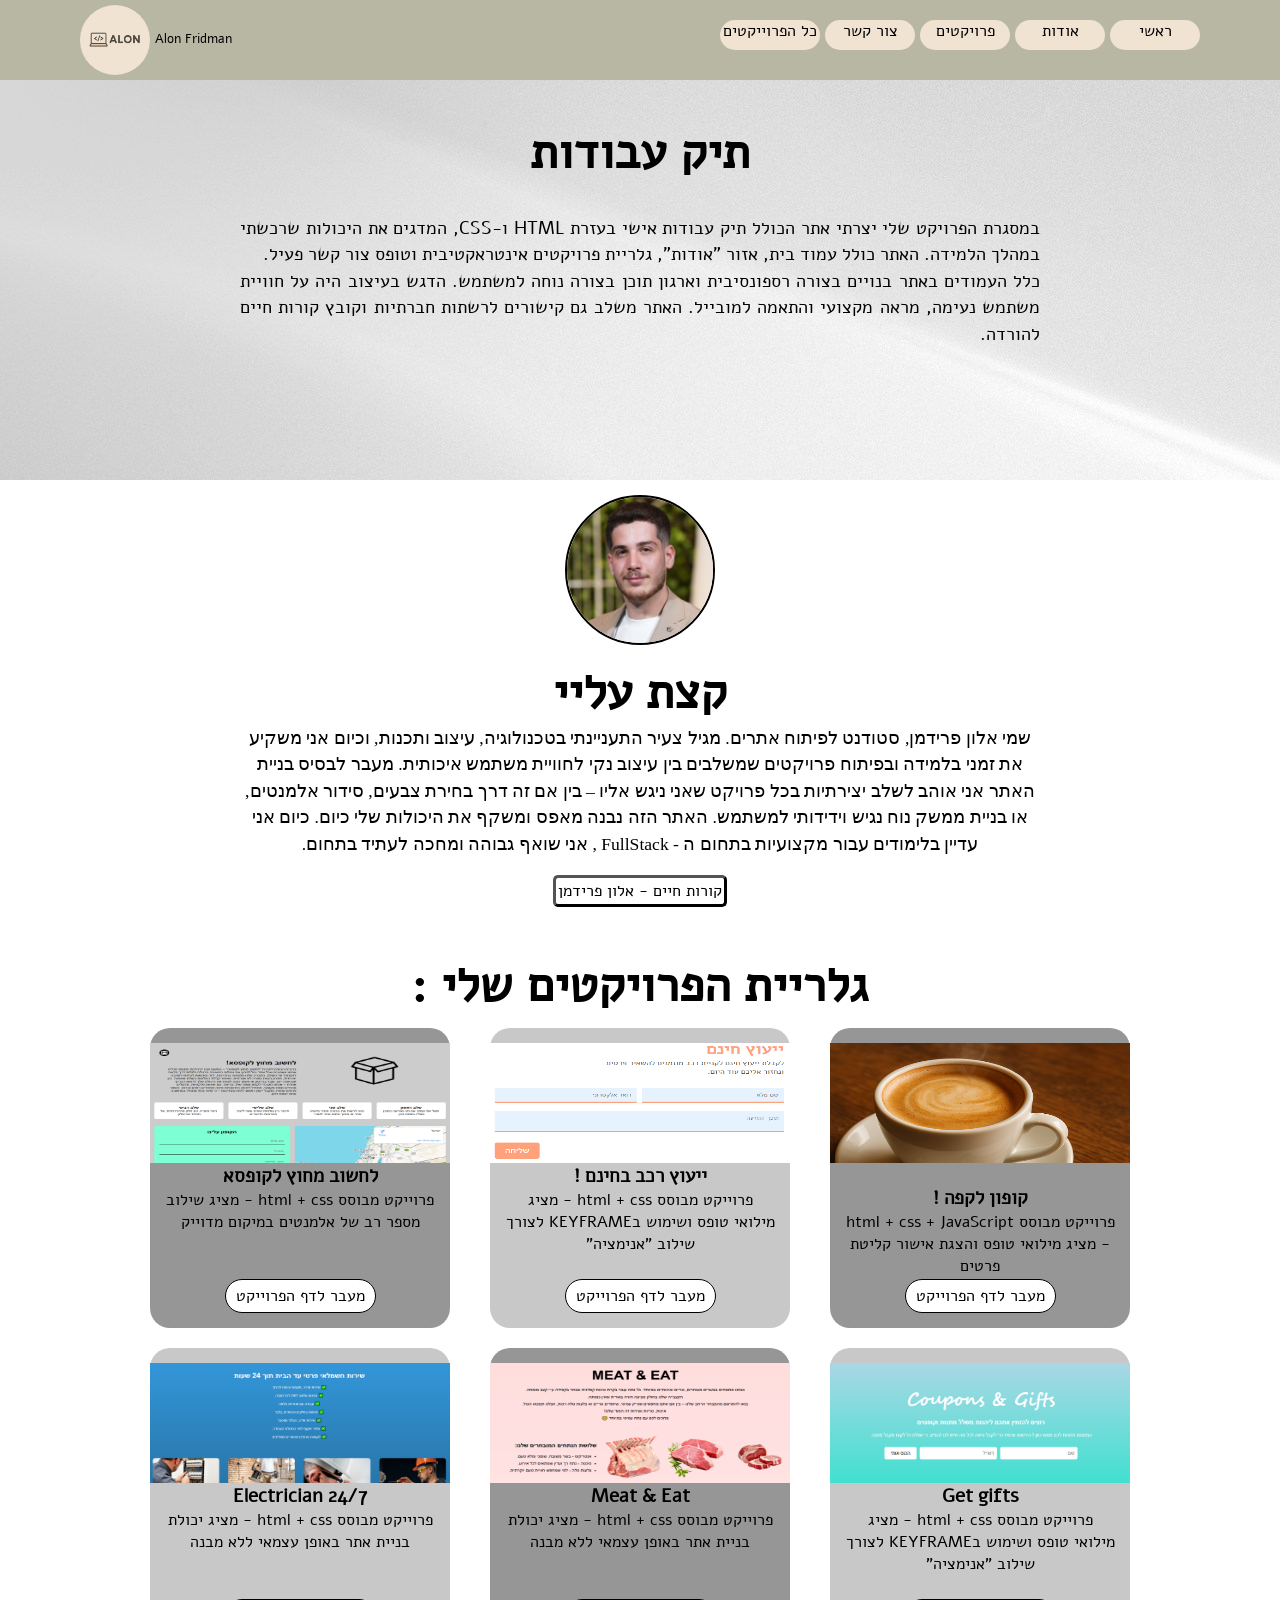
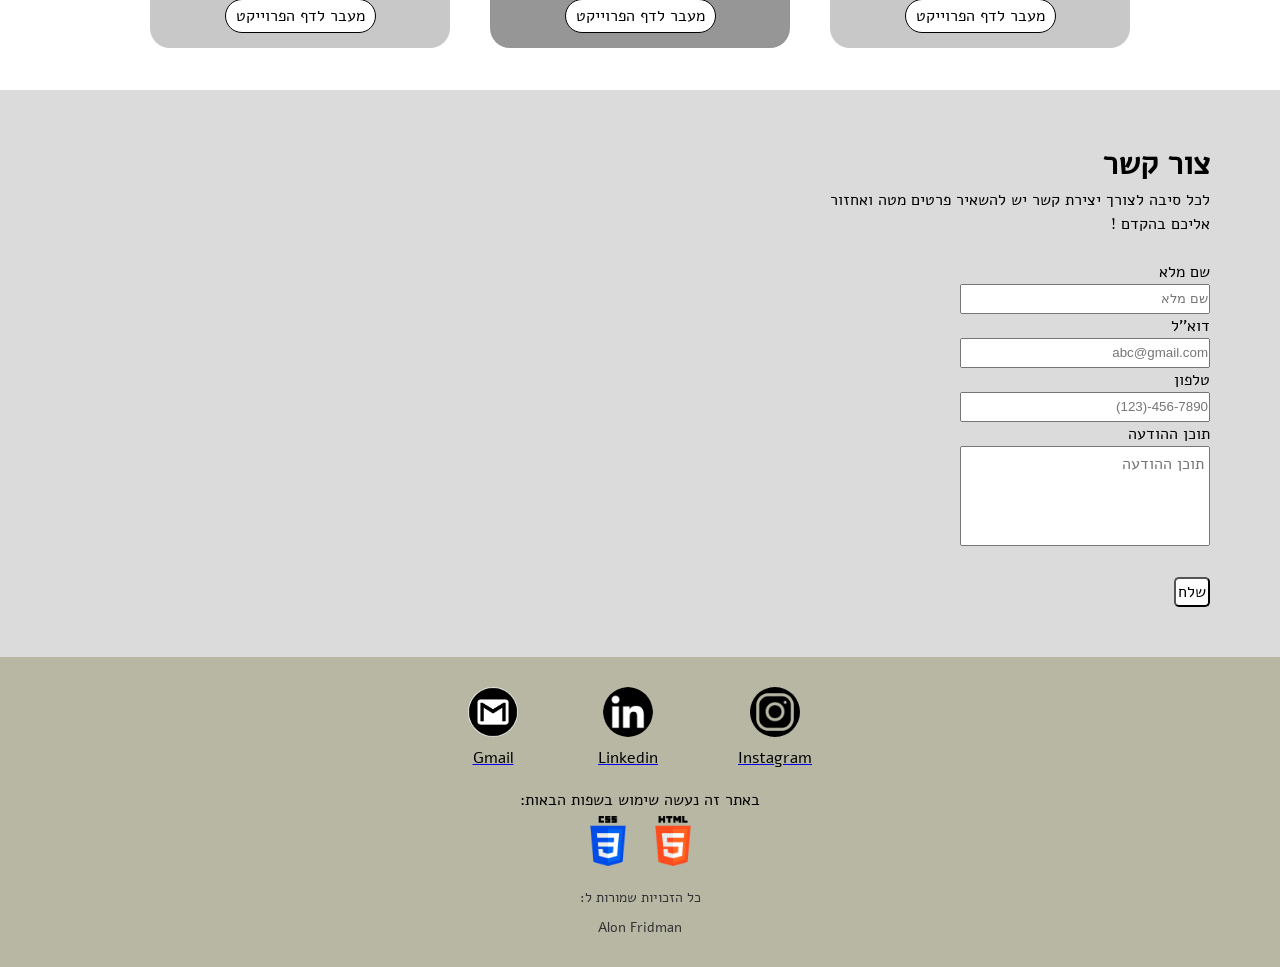
==== index.html @ e92e41fa "Add files via upload" ====
<!DOCTYPE html>
<html lang="en">

<head>
    <meta charset="UTF-8">
    <meta name="viewport" content="width=device-width, initial-scale=1.0">
    <title>Alon's protfolio</title>
    <link rel="stylesheet" href="style.css">
    <link rel="icon" href="images/logo.png">
</head>

<body>

    <div class="stiky_nav">

        <a href="#">
            <img class="protfolio_logo" src="images/main_protfolio_logo.png" alt="website logo" width="80px"
                height="80px">
        </a>
        <p>Alon Fridman</p>

        <nav>
            <ul>
                <li><a href="#home">ראשי</a></li>
                <li><a href="#about">אודות</a></li>
                <li><a href="#projects">פרויקטים</a></li>
                <li><a href="#contact">צור קשר</a></li>
                <li id="all_projects">
                    כל הפרוייקטים
                    <ul>
                        <a href="projects/coffe_coupon/coffe_coupon_page.html">
                            <li>קופון לקפה</li>
                        </a>
                        <a href="projects/free_consultation/free_consultation.html">
                            <li>ייעוץ רכב</li>
                        </a>
                        <a href="projects/outside_the_box/outside_the_box.html">
                            <li style="height: auto;">לחשוב מחוץ לקופסא</li>
                        </a>
                        <a href="projects/get_present/get_present.html">
                            <li>קבלת מתנה</li>
                        </a>
                        <a href="projects/meat_and_eat/meat_and_eat.html">
                            <li>meat & eat</li>
                        </a>
                        <a href="projects/Electrician/Electrician.html">
                            <li>Electrician</li>
                        </a>
                    </ul>
            </ul>
        </nav>
    </div>

    <span class="MainHeader" id="home">
        <header>תיק עבודות</header>
        <p>
            במסגרת הפרויקט שלי יצרתי אתר הכולל תיק עבודות אישי בעזרת HTML ו-CSS, המדגים את היכולות שרכשתי במהלך הלמידה.
            האתר כולל עמוד
            בית, אזור "אודות", גלריית פרויקטים אינטראקטיבית וטופס צור קשר פעיל.
            <br>
            כלל העמודים באתר בנויים בצורה רספונסיבית וארגון תוכן בצורה נוחה למשתמש. הדגש בעיצוב היה על חוויית
            משתמש נעימה, מראה מקצועי והתאמה למובייל.
            האתר משלב גם קישורים לרשתות חברתיות וקובץ קורות חיים להורדה.
        </p>
    </span>
    <div class="AboutMe" id="about">

        <img src="images/portret.JPG" alt="Portrat photo" width="150px" height="150">

        <h1>קצת עליי</h1>

        <p>
            שמי אלון פרידמן, סטודנט לפיתוח אתרים. מגיל צעיר התעניינתי בטכנולוגיה, עיצוב ותכנות, וכיום אני משקיע את זמני
            בלמידה ובפיתוח פרויקטים שמשלבים בין עיצוב נקי לחוויית משתמש איכותית. מעבר לבסיס בניית האתר אני אוהב לשלב
            יצירתיות
            בכל פרויקט שאני ניגש אליו – בין אם זה דרך בחירת צבעים, סידור אלמנטים, או בניית
            ממשק נוח נגיש וידידותי למשתמש. האתר הזה נבנה מאפס ומשקף את היכולות שלי כיום. כיום אני עדיין בלימודים עבור
            מקצועיות בתחום ה - FullStack , אני שואף גבוהה ומחכה לעתיד בתחום.
        </p>

        <br>

        <button>
            <a href="resume -Alon_Frodman.pdf" download="resume - Alon Frodman">קורות חיים - אלון פרידמן</a>
        </button>
    </div>

    <br>
    <br>

    <h1 id="projects">גלריית הפרויקטים שלי :</h1>

    <div class="containerGrid">
        <div class="project-card">
            <img src="projects/coffe_coupon/landing_page/images/coffe_long.png" alt="html site photo" width="300px"
                height="120px">
            <br>
            <h3>
                קופון לקפה !
            </h3>
            <p>
                פרוייקט מבוסס html + css + JavaScript - מציג מילואי טופס והצגת אישור קליטת פרטים
            </p>
            <a href="projects/coffe_coupon/coffe_coupon_page.html"><button>
                    מעבר לדף הפרוייקט
                </button></a>
        </div>
        <div class="project-card">
            <img src="projects/free_consultation/landing_page/images/image_for_index.png" alt="html site photo"
                width="300px" height="120px">
            <h3>
                ייעוץ רכב בחינם !
            </h3>
            <p>
                פרוייקט מבוסס html + css - מציג מילואי טופס ושימוש בKEYFRAME לצורך שילוב "אנימציה"
            </p>
            <a href="projects/free_consultation/free_consultation.html"><button>מעבר לדף
                    הפרוייקט</button></a>
        </div>
        <div class="project-card">
            <img src="projects/outside_the_box/Landing/images/bgc.png" alt="html site photo" width="300px"
                height="120px">
            <h3>
                לחשוב מחוץ לקופסא
            </h3>
            <p>
                פרוייקט מבוסס html + css - מציג שילוב מספר רב של אלמנטים במיקום מדוייק
            </p>
            <a href="projects/outside_the_box/outside_the_box.html"><button>מעבר לדף הפרוייקט</button></a>
        </div>
        <div class="project-card">
            <img src="projects/get_present/Landing/images/bgc.png" alt="html site photo" width="300px" height="120px">
            <h3>
                Get gifts
            </h3>
            <p>
                פרוייקט מבוסס html + css - מציג מילואי טופס ושימוש בKEYFRAME לצורך שילוב "אנימציה"
            </p>
            <a href="projects/get_present/get_present.html"><button>מעבר לדף הפרוייקט</button></a>
        </div>
        <div class="project-card">
            <img src="projects/meat_and_eat/Landing/images/bgc.png" alt="html site photo" width="300px" height="120px">
            <h3>
                Meat & Eat
            </h3>
            <p>
                פרוייקט מבוסס html + css - מציג יכולת בניית אתר באופן עצמאי ללא מבנה
            </p>
            <a href="projects/meat_and_eat/meat_and_eat.html"><button>מעבר לדף הפרוייקט</button></a>
        </div>
        <div class="project-card">
            <img src="projects/Electrician/landing_page/images/bgc.png" alt="html site photo" width="300px"
                height="120px">
            <h3>
                Electrician 24/7
            </h3>
            <p>
                פרוייקט מבוסס html + css - מציג יכולת בניית אתר באופן עצמאי ללא מבנה
            </p>
            <a href="projects/Electrician/Electrician.html"><button>מעבר לדף הפרוייקט</button></a>
        </div>

        <br>

    </div>

    <!-- .contact-us>h1+p+form>label*4+button -->
    <div class="contact-us" id="contact">
        <h1>צור קשר</h1>
        <p>
            לכל סיבה לצורך יצירת קשר יש להשאיר פרטים מטה ואחזור אליכם בהקדם !
        </p>

        <br>

        <form action="">

            <label for="first_name">שם מלא</label>
            <br>
            <input type="text" id="first_name" required placeholder="שם מלא"
                oninvalid="this.setCustomValidity('נא לכתוב שם מלא')">
            <br>
            <label for="email">דוא''ל</label>
            <br>
            <input type="email" id="email" required placeholder="abc@gmail.com"
                oninvalid="this.setCustomValidity('נא לכתוב דואר אלקטרוני')">
            <br>
            <label for="phone_number">טלפון</label>
            <br>
            <input type="tel" id="phone_number" required placeholder="456-7890-(123)" maxlength="12"
                oninvalid="this.setCustomValidity('נא לכתוב מספר טלפון')">
            <br>
            <label for="main_message">תוכן ההודעה</label>
            <br>
            <textarea id="main_message" required placeholder="תוכן ההודעה"
                oninvalid="this.setCustomValidity('נא למלא תוכן הודעה')"></textarea>
            <br><br>
            <button type="submit">שלח</button>
        </form>
    </div>

    <footer class="custom-footer">
        <div class="footer-links">
            <a class="footer-item" href="https://www.instagram.com/alon_z?igsh=OWkxYnVsdXUxNDVt&utm_source=qr"
                target="_blank" rel="noopener noreferrer">
                <img src="images/instegram.png" alt="Instagram logo">
                <p>Instagram</p>
            </a>
            <a class="footer-item"
                href="https://www.linkedin.com/in/alon-fridman-16a917352?utm_source=share&utm_campaign=share_via&utm_content=profile&utm_medium=ios_app"
                target="_blank" rel="noopener noreferrer">
                <img src="images/linkrdin.webp" alt="Linkedin logo">
                <p>Linkedin</p>
            </a>
            <a class="footer-item" href="mailto:yourmail@gmail.com" target="_blank" rel="noopener noreferrer">
                <img src="images/gmail.jpg" alt="Gmail logo">
                <p>Gmail</p>
            </a>
        </div>
        <div class="footer_code">
            <p>באתר זה נעשה שימוש בשפות הבאות:</p>
            <img src="images/html_logo.png" alt="HTML logo">
            <img src="images/css_logo.png" alt="CSS logo">
        </div>
        <div class="footer-bottom">
            <p>כל הזכויות שמורות ל:</p>
            <p>Alon Fridman</p>
        </div>
    </footer>


</body>

</html>
---- style.css ----
* {
    padding: 0;
    margin: 0;
    box-sizing: border-box;
    direction: rtl;
    scroll-behavior: smooth;
}

#home,
#about,
#projects,
#contact {
    scroll-margin-top: 100px;
}


@font-face {
    font-family: Alef;
    src: url(fonts/Alef/Alef-Regular.ttf);
}

.stiky_nav {
    height: 80px;
    background-color: #b7b7a4;
    position: sticky;
    top: 0;
    z-index: 100;
    padding: 0px 0;
    /* background-color: #9d9283; = אופציה לצבע - לבדוק עם מאמי */
}

.protfolio_logo {
    float: left;
    border: 0px solid #000;
    border-radius: 50%;
    margin: 0px -150px 0px 150px;
}

img.protfolio_logo:hover {
    transform: scale(0.9);
    cursor: pointer;
    box-shadow: 1px 1px 5px 0px #000;
}

div.stiky_nav p {
    font-family: Alef, Arial, Helvetica, sans-serif;
    float: left;
    margin: 30px -160px 0px 160px;
    font-size: 1.2em;
}

ul {
    list-style-type: none;
}

div.stiky_nav nav>ul li {
    float: right;
    display: block;
    width: 100px;
    height: 30px;
    margin: 25px 150px 0px -145px;
    font-size: 1em;
    font-family: Alef, Arial, Helvetica, sans-serif;
    text-align: center;
    background-color: #f0e3d1;
    border: 0px solid #000;
    /* מתלבט האם להוסיף או להוריד את הבורדר - לשאול את מאמי */
    position: relative;
    z-index: 1;
    border-radius: 15px;
}

div.stiky_nav nav ul li:hover {
    transform: scale(0.95);
    position: relative;
    z-index: 2;
    box-shadow: 1px 1px 5px 0px #000;
    cursor: pointer;
}

.stiky_nav nav ul li a {
    text-decoration: none;
    color: inherit;
    display: block;
    width: 100%;
    height: 100%;
}

div.stiky_nav nav ul li ul {
    display: none;
    position: absolute;
    top: 100%;
    left: 0px;
    width: 100%;
    background-color: #f7d19b;
    box-shadow: 0 4px 8px rgba(255, 255, 255, 1);
    border-radius: 12px;
}

div.stiky_nav nav ul li ul li {
    left: 150px;
}

div.stiky_nav nav ul li:hover ul {
    display: block;
}

span.MainHeader {
    display: block;
    margin: 0px auto;
    padding: 10px;
    text-align: center;
    font-family: Alef, Arial, Helvetica, sans-serif;
    background-image: url(images/main_header_background1.jpg);
    height: 350px;
}

span.MainHeader header {
    font-size: 3em;
    font-weight: bolder;
    padding: 30px;
}

span.MainHeader p {
    font-size: 1.1em;
    line-height: 1.5;
    text-align: justify;
    justify-content: center;
    margin: 0 auto;
    width: 1000px;
}

div.AboutMe img {
    display: block;
    border: 2px solid #000;
    border-radius: 50%;
    margin: 15px auto;
}

div.AboutMe h1 {
    font-size: 3em;
    font-family: Alef, Arial, Helvetica, sans-serif;
    text-align: center;
}

div.AboutMe p {
    font-size: 1.1em;
    line-height: 1.5;
    text-align: center;
    margin: 0 auto;
    width: 1000px;
}

div.AboutMe button {
    font-size: 1em;
    font-family: Alef, Arial, Helvetica, sans-serif;
    display: block;
    margin: 0 auto;
    padding: 2px;
    background-color: #fff;
    border: 3px outset black;
    border-radius: 5px;
}

div.AboutMe button a {
    text-decoration: none;
    color: black;
}

div.AboutMe button:hover {
    background-color: #dbdbdb;
    transform: scale(0.95);
    cursor: pointer;
    z-index: 1;
}

h1#projects {
    font-size: 3em;
    font-family: Alef, Arial, Helvetica, sans-serif;
    text-align: center;
    padding: 10px;
}

.containerGrid {
    font-size: 1em;
    font-family: Alef, Arial, Helvetica, sans-serif;
    display: grid;
    grid-template-columns: repeat(3, 1fr);
    grid-template-rows: repeat(2, 1fr);
    margin: 0 auto;
    width: 1000px;
    gap: 20px;
    text-align: center;
    justify-items: center;
}

.project-card {
    width: 300px;
    height: 300px;
    display: flex;
    flex-direction: column;
    justify-content: space-between;
    align-items: center;
    text-align: center;
    padding: 15px;
    border-radius: 20px;
    transition: 0.3s;
}

.project-card:nth-child(odd) {
    background-color: rgb(150, 150, 150);
}

.project-card:nth-child(even) {
    background-color: rgb(200, 200, 200);
}

.project-card:hover {
    transform: scale(0.95);
    box-shadow: 1px 1px 10px 0px;
    z-index: 3;
}

.project-card button {
    font-size: 1em;
    font-family: Alef, Arial, Helvetica, sans-serif;
    padding: 5px 10px;
    background-color: white;
    border: 1px solid black;
    border-radius: 50px;
    cursor: pointer;
    transition: 0.3s;
}

.project-card button:hover {
    background-color: #eee;
}

.project-card a {
    text-decoration: none;
}

.contact-us {
    font-size: 1em;
    font-family: Alef, Arial, Helvetica, sans-serif;
    padding: 50px 190px 50px 900px;
    background-color: #dbdbdb;
    line-height: 1.5;
}

.contact-us form input {
    width: 250px;
    height: 30px;

}

.contact-us form textarea#main_message {
    font-family: Alef, Arial, Helvetica, sans-serif;
    font-size: 1em;
    line-height: 1.5;
    width: 250px;
    height: 100px;
    white-space: pre-wrap;
    overflow-x: hidden;
    resize: none;
    padding: 5px;
}

.contact-us form button {
    font-size: 1em;
    font-family: Alef, Arial, Helvetica, sans-serif;
    display: block;
    padding: 2px;
    background-color: #fff;
    border: 2px outset black;
    border-radius: 5px;
}

.contact-us form button:hover {
    background-color: #dbdbdb;
    transform: scale(0.95);
    cursor: pointer;
    z-index: 1;
}

.custom-footer {
    background-color: #b7b7a4;
    width: 100%;
    padding: 30px 0;
    font-family: Alef, Arial, sans-serif;
    text-align: center;
}

.footer-links {
    display: flex;
    justify-content: center;
    gap: 80px;
    flex-wrap: wrap;
    margin-bottom: 20px;
}

.footer-item {
    display: flex;
    flex-direction: column;
    align-items: center;
}

.footer-item img {
    width: 50px;
    height: 50px;
    margin-bottom: 10px;
    transition: transform 0.2s ease-in-out;
    border-radius: 100%;
}

.footer-item img:hover {
    transform: scale(1.1);
}

.footer-item p {
    margin: 0;
    font-size: 1em;
    color: #000;
}

.footer_code img {
    margin: 5px;
    width: 60px;
    height: 60px;
}

.footer-bottom p {
    margin: 10px 0px 0px 0px;
    font-size: 0.9em;
    color: #333;
}

@media (max-width: 1399.98px) {
    .protfolio_logo {
        width: 70px;
        height: 70px;
        margin: 5px -80px 0px 80px;
    }

    div.stiky_nav p {
        margin: 30px 0px 0px 85px;
        font-size: 0.8em;
    }

    div.stiky_nav nav ul li {
        width: 90px;
        margin: 20px 80px 0px -75px;
    }

    div.stiky_nav nav ul li#all_projects {
        width: 100px;
    }

    div.stiky_nav nav ul li ul li {
        left: 75px;
    }

    span.MainHeader {
        height: 400px;
    }

    span.MainHeader p {
        width: 800px;
    }

    div.AboutMe p {
        width: 800px;
    }

    .containerGrid p {
        height: 250px;
    }

    .contact-us {
        padding: 50px 70px 50px 800px;
    }

    .footer_code img {
        margin: 5px;
        width: 50px;
        height: 50px;
    }
}

@media (max-width: 1199.98px) {
    .protfolio_logo {
        margin: 5px -30px 0px 30px;
    }

    div.stiky_nav p {
        margin: 30px 0px 0px 45px;
    }

    div.stiky_nav nav ul li {
        margin: 20px 50px 0px -45px;
    }

    div.stiky_nav nav ul li ul li {
        left: 45px;
    }

    span.MainHeader p {
        width: 700px;
    }

    div.AboutMe p {
        width: 700px;
    }

    .containerGrid {
        display: grid;
        grid-template-columns: repeat(2, 1fr);
        width: 100%;
        gap: 20px;
    }

    .contact-us {
        padding: 50px 70px 50px 550px;
    }

    .footer_code img {
        margin: 5px;
        width: 45px;
        height: 45px;
    }
}

@media (max-width: 991.98px) {
    .stiky_nav {
        height: 90px;
    }

    .protfolio_logo {
        width: 45px;
        height: 45px;
        margin: 20px -5px 0px 5px;
    }

    div.stiky_nav p {
        margin: 0;
        font-size: 0.7em;
    }

    div.stiky_nav nav ul li {
        width: 80px;
        height: 28px;
        margin: 20px 15px 0px -5px;
        font-size: 0.9em;
    }

    div.stiky_nav nav ul li#all_projects {
        width: 90px;
    }

    div.stiky_nav nav ul li ul li {
        left: 10px;
    }

    span.MainHeader {
        height: 500px;
    }

    span.MainHeader p {
        width: 600px;
    }

    div.AboutMe p {
        width: 600px;
    }

    .containerGrid p {
        height: 250px;
    }

    .contact-us {
        padding: 50px 70px 50px 400px;
    }
}

@media (max-width: 767.98px) {
    .stiky_nav {
        padding: 20px 0;
    }

    div.stiky_nav nav ul li {
        width: 65px;
        font-size: 0.8em;
    }

    div.stiky_nav nav ul li#all_projects {
        display: none;
    }

    div.stiky_nav nav ul li ul li {
        left: 7px;
    }

    span.MainHeader {
        height: 750px;
    }

    span.MainHeader p {
        width: 400px;
    }

    div.AboutMe p {
        width: 400px;
    }

    .containerGrid {
        grid-template-columns: 1fr;
        width: 400px;
        gap: 10px;
    }

    .contact-us {
        padding: 50px 70px 50px 200px;
    }

}

@media (max-width: 575.98px) {

    div.stiky_nav nav ul li {
        width: 55px;
    }

    div.stiky_nav nav ul li ul li {
        left: 3px;
    }

    span.MainHeader {
        height: 700px;
    }

    span.MainHeader p {
        width: 300px;
    }

    div.AboutMe p {
        width: 300px;
    }

    .containerGrid {
        width: 300px;
    }

    .contact-us {
        padding: 50px 70px 50px 40px;
    }

}
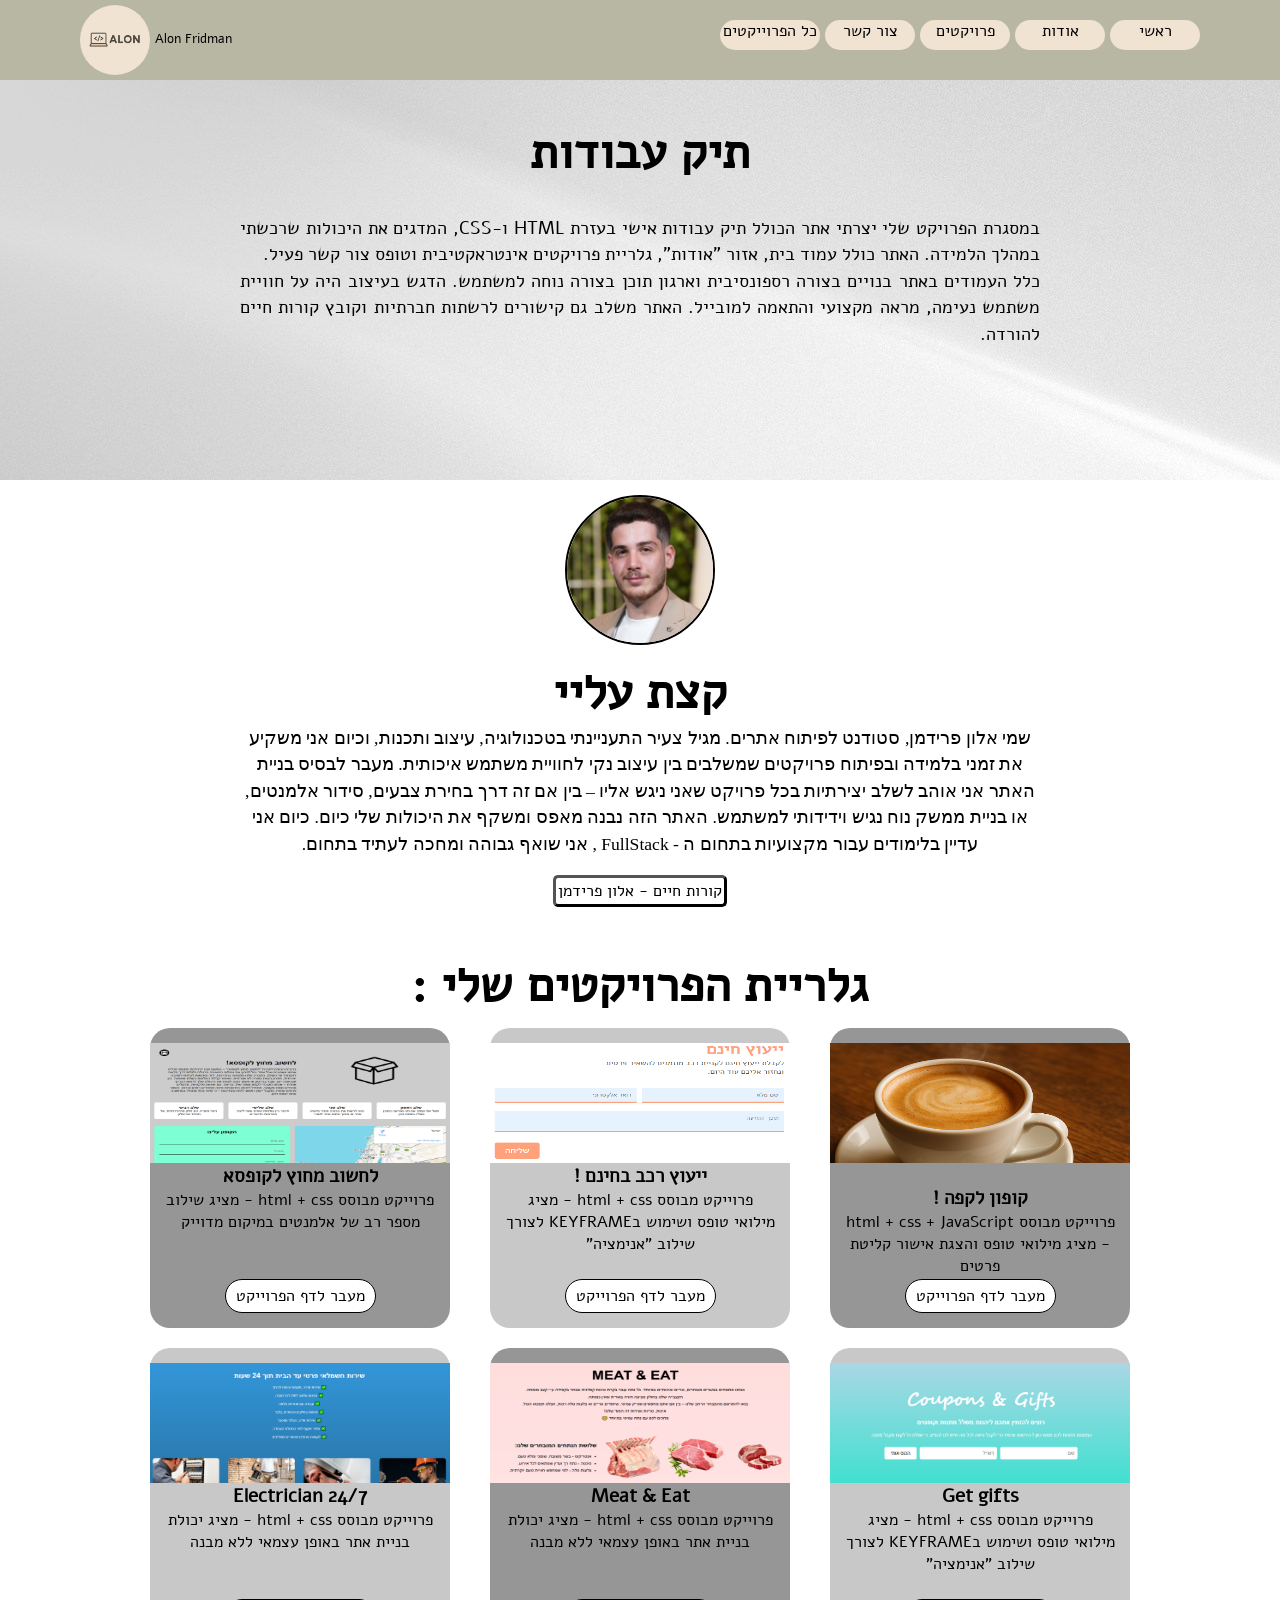
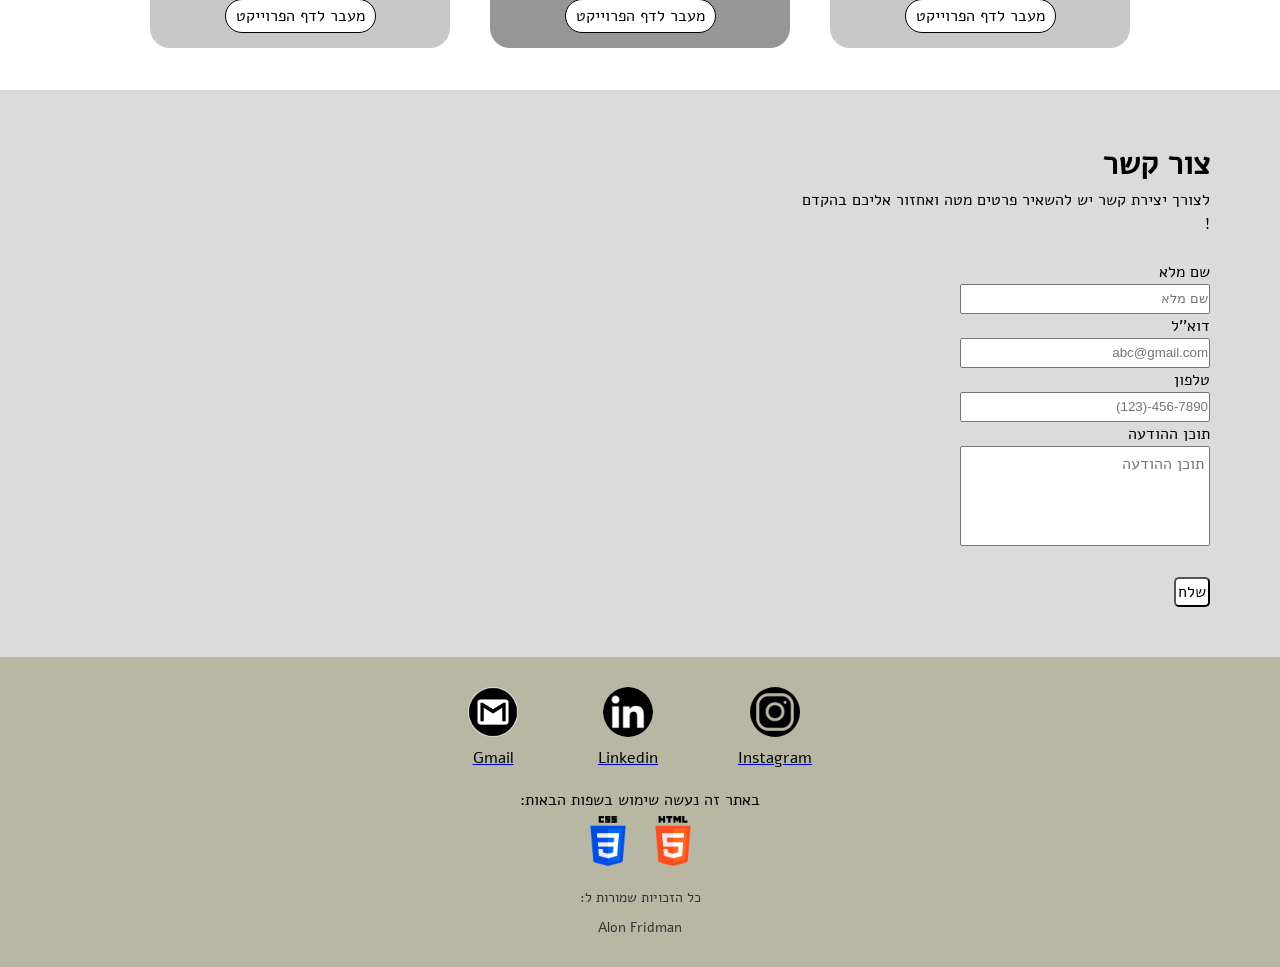
==== commit 80b75846: "Add files via upload" ====
--- a/index.html
+++ b/index.html
@@ -168,7 +168,7 @@
     <div class="contact-us" id="contact">
         <h1>צור קשר</h1>
         <p>
-            לכל סיבה לצורך יצירת קשר יש להשאיר פרטים מטה ואחזור אליכם בהקדם !
+            לצורך יצירת קשר יש להשאיר פרטים מטה ואחזור אליכם בהקדם !
         </p>
 
         <br>
